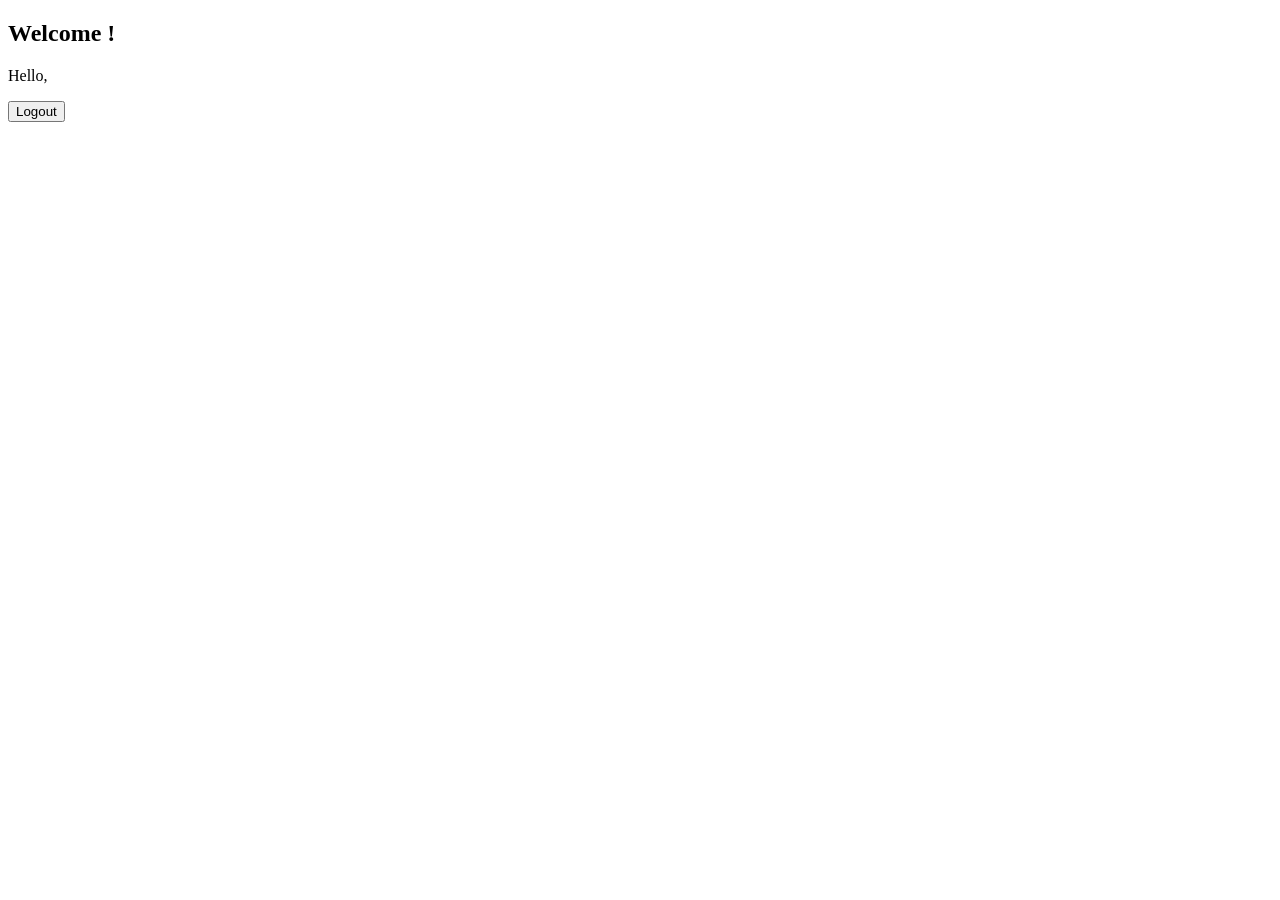
==== dashboard.html @ f8bdde7b "first commit" ====
<!DOCTYPE html>
<html lang="en">
<head>
    <meta charset="UTF-8">
    <meta name="viewport" content="width=device-width, initial-scale=1.0">
    <title>Dashboard Page</title>

    <link rel="stylesheet" href="login page/">

</head>
<body>

    <div class="form-container">
        <h2>Welcome ! </h2>

        <p class="forgot-text">
            Hello, <span id="display-username"></span>
        </p>

        <button class="submit-btn" onclick="logout()">Logout</button>
    </div>

    

    <script src="dashboard.js"></script>
</body>
</html>
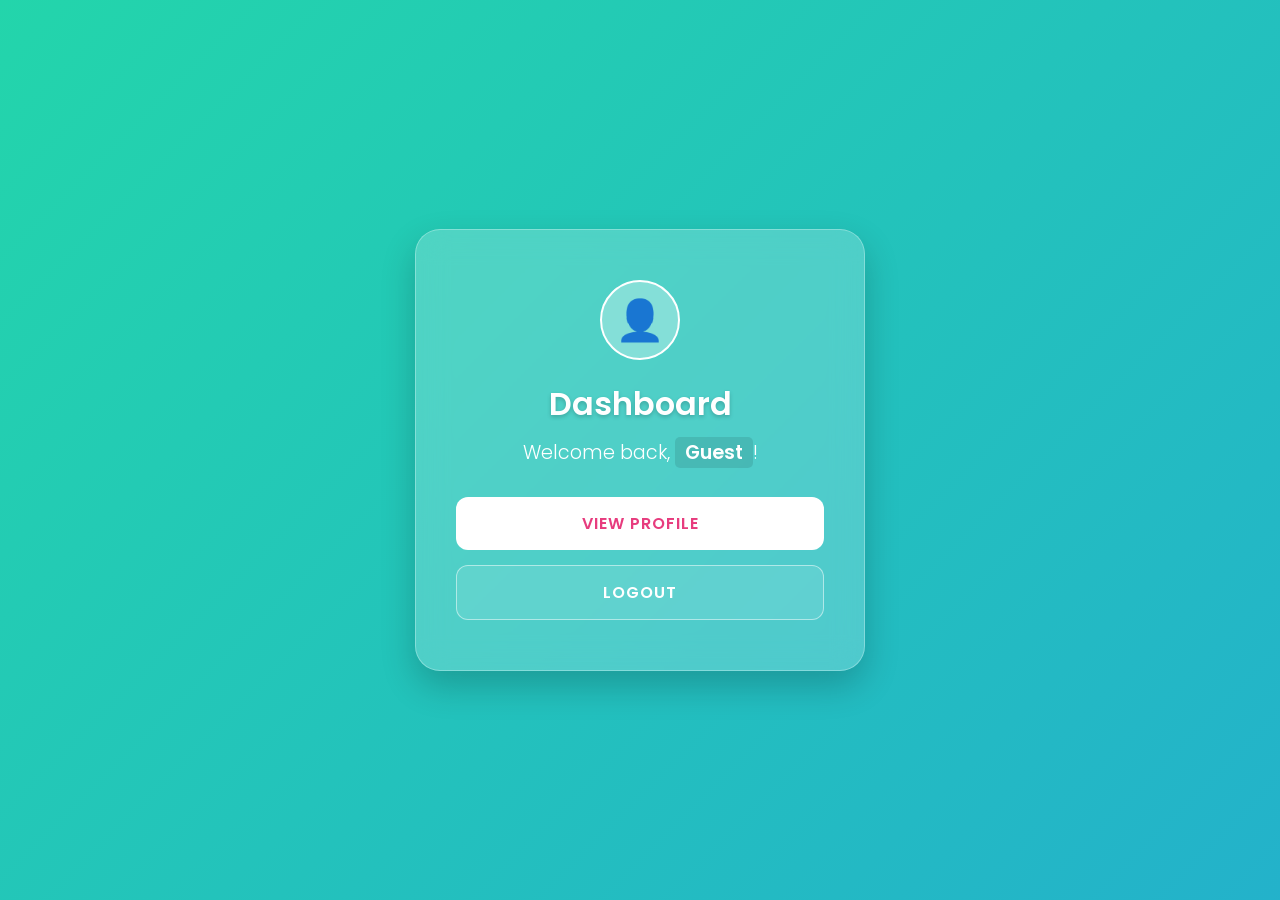
==== commit 41859193: "first Commit" ====
--- a/dashboard.html
+++ b/dashboard.html
@@ -3,25 +3,176 @@
 <head>
     <meta charset="UTF-8">
     <meta name="viewport" content="width=device-width, initial-scale=1.0">
-    <title>Dashboard Page</title>
+    <title>Modern User Dashboard</title>
+    <link href="https://fonts.googleapis.com/css2?family=Poppins:wght@300;400;600&display=swap" rel="stylesheet">
+    
+    <style>
+        /* CSS STARTS HERE */
+        * {
+            margin: 0;
+            padding: 0;
+            box-sizing: border-box;
+            font-family: 'Poppins', sans-serif;
+        }
 
-    <link rel="stylesheet" href="login page/">
+        body {
+            /* Animated Gradient Background */
+            background: linear-gradient(-45deg, #ee7752, #e73c7e, #23a6d5, #23d5ab);
+            background-size: 400% 400%;
+            animation: gradient 15s ease infinite;
+            height: 100vh;
+            display: flex;
+            justify-content: center;
+            align-items: center;
+            overflow: hidden;
+        }
 
+        @keyframes gradient {
+            0% { background-position: 0% 50%; }
+            50% { background-position: 100% 50%; }
+            100% { background-position: 0% 50%; }
+        }
+
+        .dashboard-container {
+            width: 100%;
+            padding: 20px;
+            display: flex;
+            justify-content: center;
+        }
+
+        .glass-card {
+            background: rgba(255, 255, 255, 0.2);
+            backdrop-filter: blur(15px);
+            -webkit-backdrop-filter: blur(15px);
+            border: 1px solid rgba(255, 255, 255, 0.3);
+            border-radius: 25px;
+            padding: 50px 40px;
+            width: 100%;
+            max-width: 450px;
+            text-align: center;
+            color: white;
+            box-shadow: 0 15px 35px rgba(0, 0, 0, 0.2);
+        }
+
+        .avatar {
+            width: 80px;
+            height: 80px;
+            background: rgba(255, 255, 255, 0.3);
+            border-radius: 50%;
+            display: flex;
+            justify-content: center;
+            align-items: center;
+            font-size: 40px;
+            margin: 0 auto 20px;
+            border: 2px solid white;
+        }
+
+        h2 {
+            font-weight: 600;
+            font-size: 2rem;
+            margin-bottom: 10px;
+            text-shadow: 0 2px 4px rgba(0,0,0,0.2);
+        }
+
+        .welcome-text {
+            font-size: 1.2rem;
+            margin-bottom: 30px;
+            font-weight: 300;
+        }
+
+        #display-username {
+            font-weight: 600;
+            color: #fff;
+            background: rgba(0, 0, 0, 0.1);
+            padding: 2px 10px;
+            border-radius: 5px;
+        }
+
+        .btn-group {
+            display: flex;
+            flex-direction: column;
+            gap: 15px;
+        }
+
+        .btn {
+            padding: 14px;
+            border: none;
+            border-radius: 12px;
+            font-size: 1rem;
+            font-weight: 600;
+            cursor: pointer;
+            transition: all 0.3s ease;
+            text-transform: uppercase;
+            letter-spacing: 1px;
+        }
+
+        .btn-main {
+            background: white;
+            color: #e73c7e;
+        }
+
+        .btn-main:hover {
+            transform: scale(1.05);
+            box-shadow: 0 5px 15px rgba(255, 255, 255, 0.3);
+        }
+
+        .btn-logout {
+            background: rgba(255, 255, 255, 0.1);
+            color: white;
+            border: 1px solid rgba(255, 255, 255, 0.5);
+        }
+
+        .btn-logout:hover {
+            background: #ff4b2b;
+            border-color: #ff4b2b;
+            transform: scale(1.05);
+            box-shadow: 0 5px 15px rgba(255, 75, 43, 0.4);
+        }
+    </style>
 </head>
 <body>
 
-    <div class="form-container">
-        <h2>Welcome ! </h2>
+    <div class="dashboard-container">
+        <div class="glass-card">
+            <div class="avatar">👤</div>
+            <h2>Dashboard</h2>
+            
+            <p class="welcome-text">
+                Welcome back, <span id="display-username">User</span>!
+            </p>
 
-        <p class="forgot-text">
-            Hello, <span id="display-username"></span>
-        </p>
-
-        <button class="submit-btn" onclick="logout()">Logout</button>
+            <div class="btn-group">
+                <button class="btn btn-main">View Profile</button>
+                <button class="btn btn-logout" onclick="logout()">Logout</button>
+            </div>
+        </div>
     </div>
 
-    
+    <script>
+        // JAVASCRIPT STARTS HERE
+        
+        // Page load hone par username set karna
+        window.onload = function() {
+            // LocalStorage se data check karna
+            const storedName = localStorage.getItem('username');
+            
+            if (storedName) {
+                document.getElementById('display-username').innerText = storedName;
+            } else {
+                // Agar login nahi hai toh 'Guest' dikhayega
+                document.getElementById('display-username').innerText = "Guest";
+            }
+        };
 
-    <script src="dashboard.js"></script>
+        function logout() {
+            // Session ya LocalStorage clear karna
+            localStorage.removeItem('username');
+            
+            alert("Logging out safely...");
+            
+            // Yahan apne login page ka file name likhein (e.g., signup.html ya index.html)
+            window.location.href = "signup.html"; 
+        }
+    </script>
 </body>
 </html>
